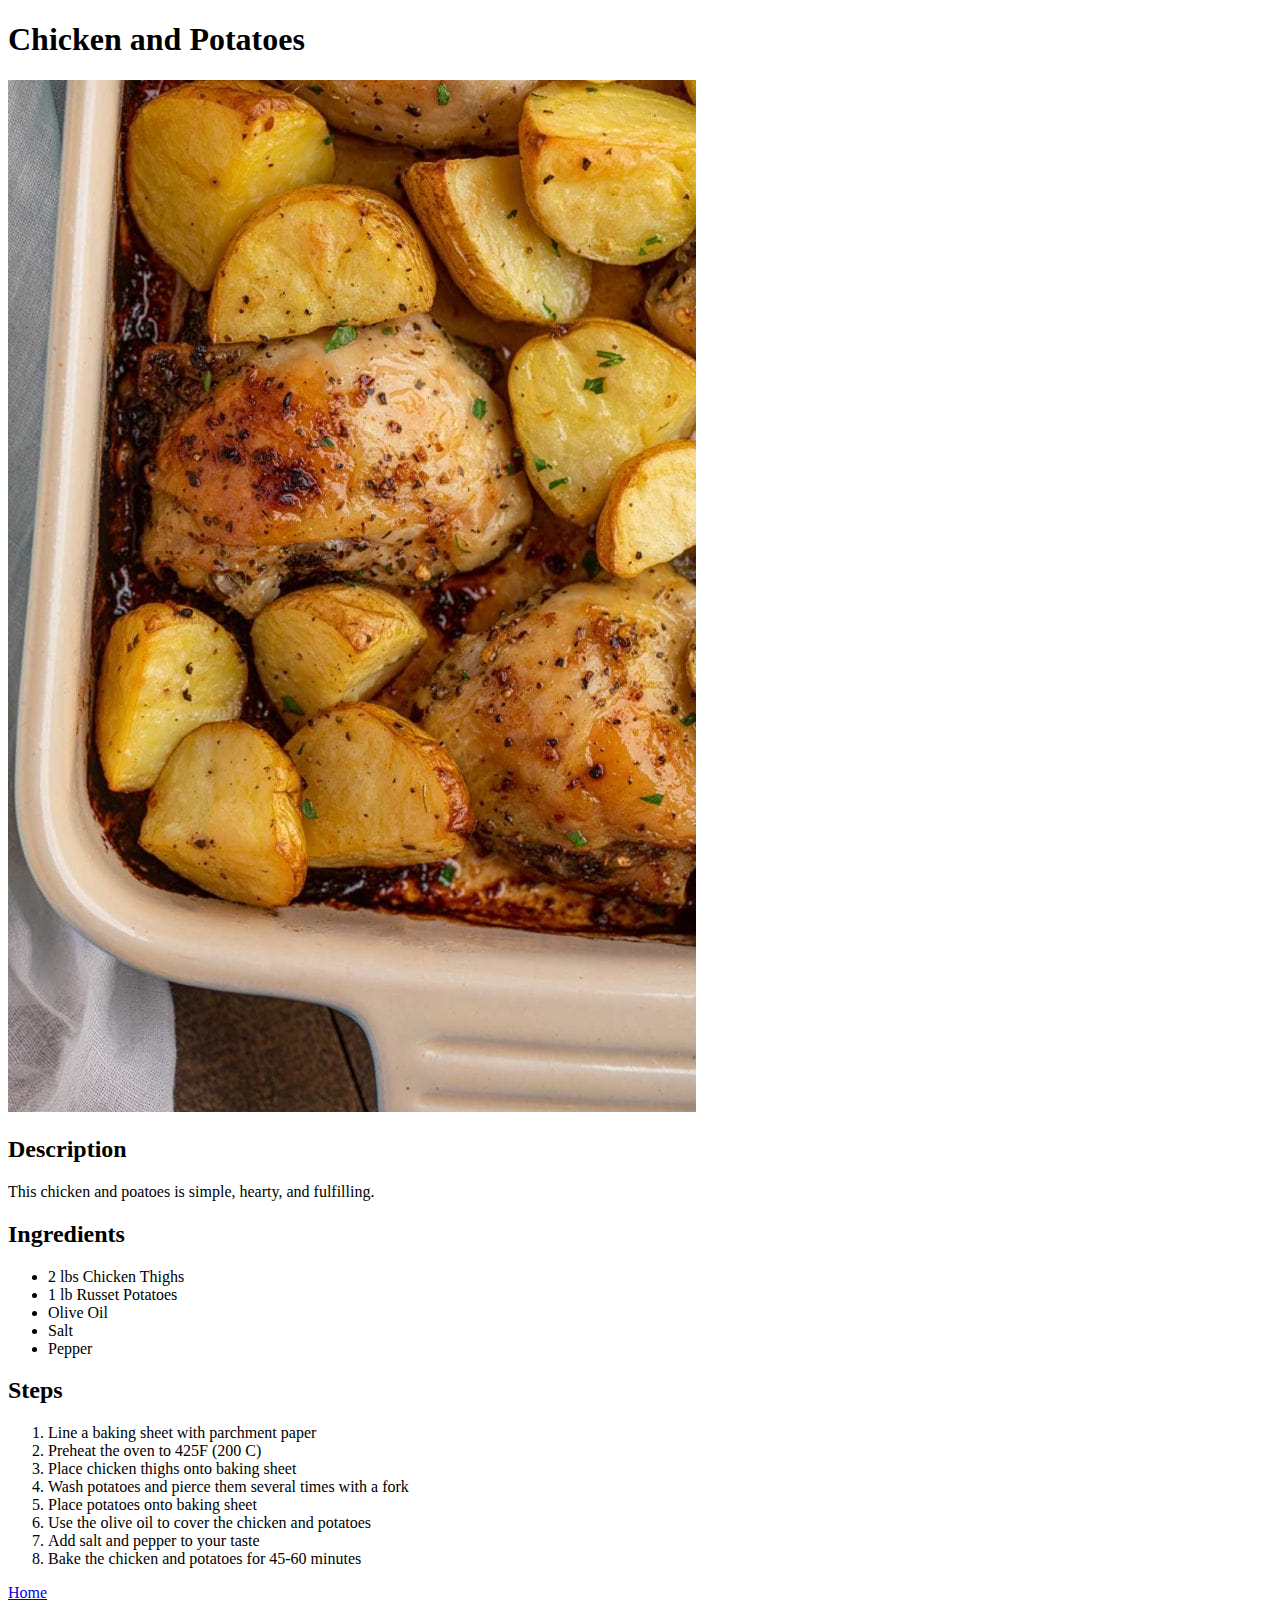
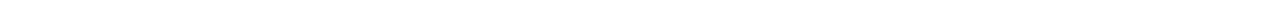
==== pages/chicken.html @ 822c7baf "Created Recipe Homepage with recipes for chicken and potatoes, turkey mix, and cookies" ====
<!DOCTYPE html>
<html lang="en">
    <head>
        <meta charset="utf-8">
        <title>Chicken and Potatoes Recipe</title>
    </head>
    <body>
        <h1>Chicken and Potatoes</h1>
        <img src=../images/Chicken.jpg alt="Baked Chicken">
        <h2>Description</h2>
        <p>This chicken and poatoes is simple, hearty, and fulfilling.</p>
        <h2>Ingredients</h2>
        <ul>
            <li> 2 lbs Chicken Thighs </li>
            <li> 1 lb Russet Potatoes </li>
            <li> Olive Oil </li> 
            <li> Salt </li>
            <li> Pepper </li>
        </ul>
        <h2>Steps</h2> 
        <ol>
            <li> Line a baking sheet with parchment paper </li>
            <li> Preheat the oven to 425F (200 C) </li>
            <li> Place chicken thighs onto baking sheet </li>
            <li> Wash potatoes and pierce them several times with a fork </li>
            <li> Place potatoes onto baking sheet </li>
            <li> Use the olive oil to cover the chicken and potatoes </li>
            <li> Add salt and pepper to your taste </li>
            <li> Bake the chicken and potatoes for 45-60 minutes </li>
        </ol>

        <a href=../index.html>Home</a>

    </body>





</html>
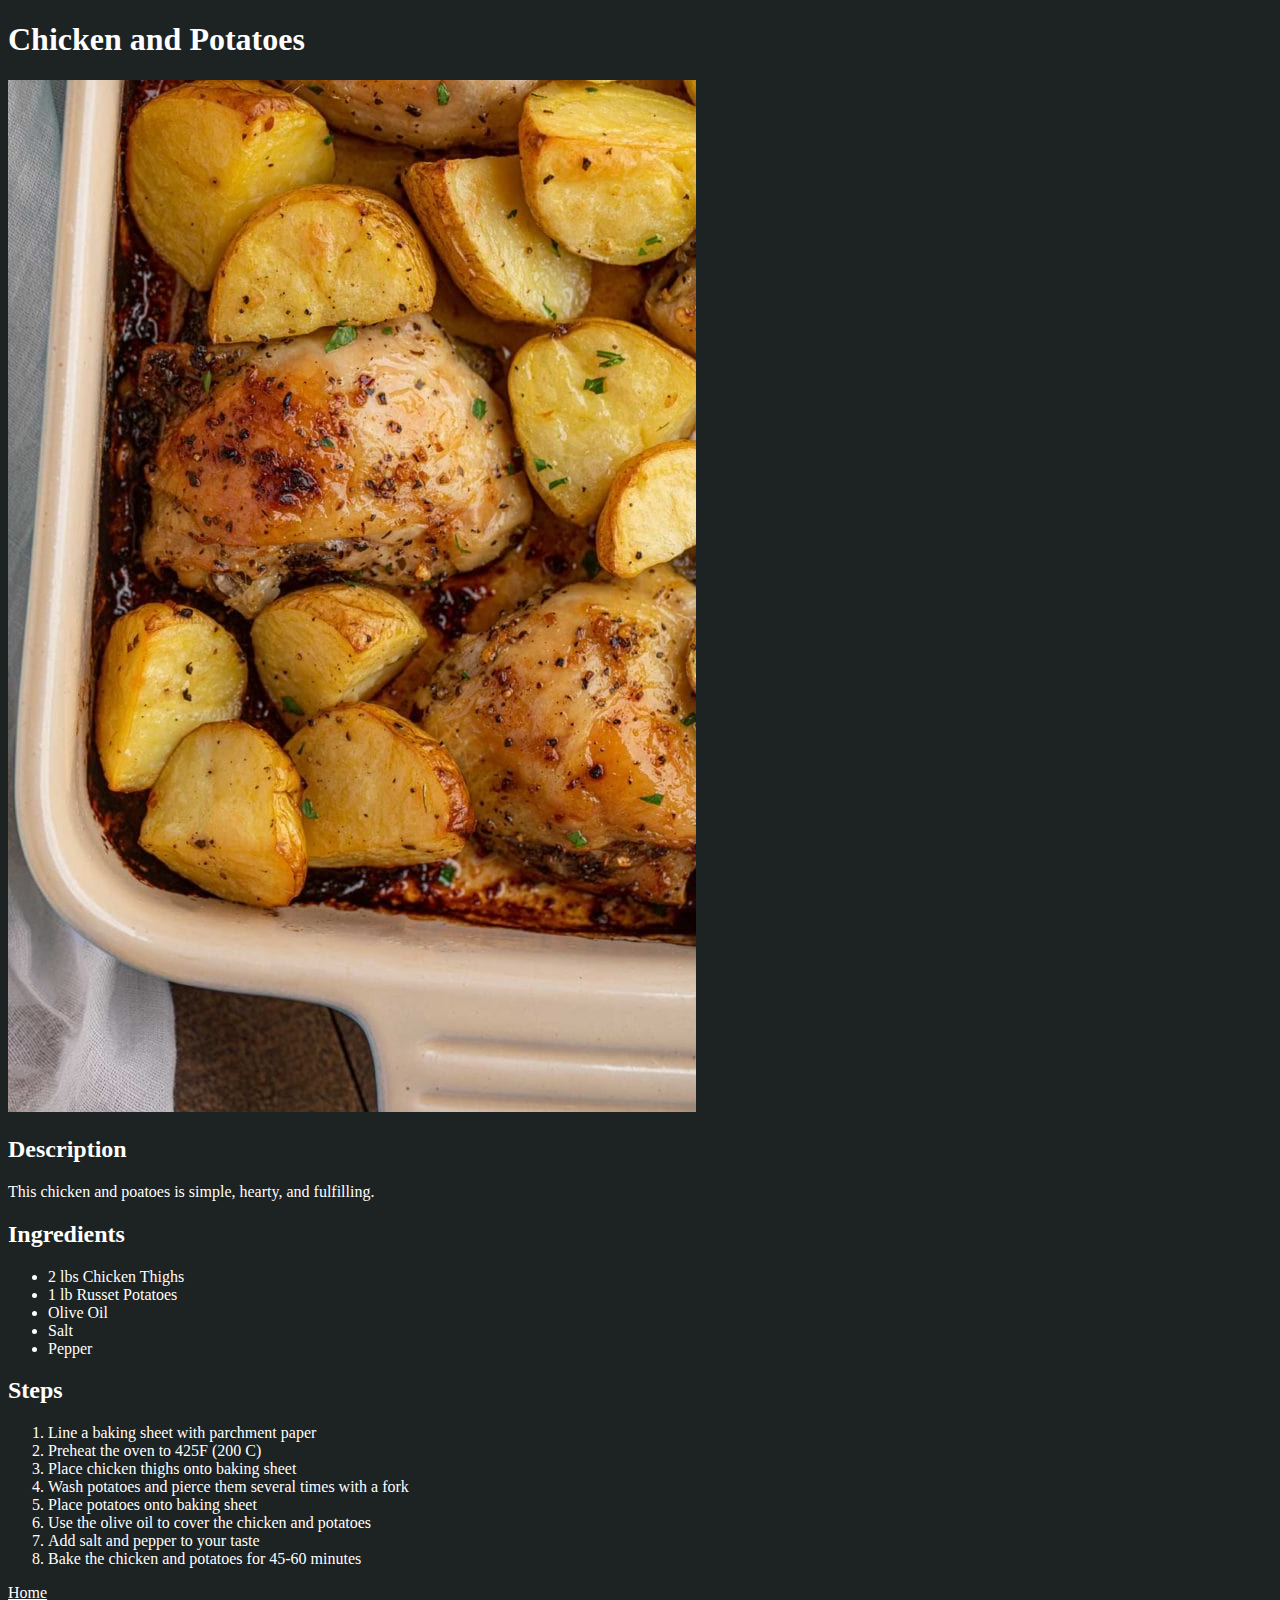
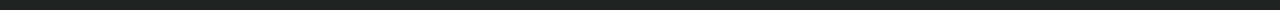
==== commit 96e0cdae: "Added CSS basic styling" ====
--- a/pages/chicken.html
+++ b/pages/chicken.html
@@ -1,6 +1,7 @@
 <!DOCTYPE html>
 <html lang="en">
     <head>
+        <link rel="stylesheet" href=../styles.css>
         <meta charset="utf-8">
         <title>Chicken and Potatoes Recipe</title>
     </head>
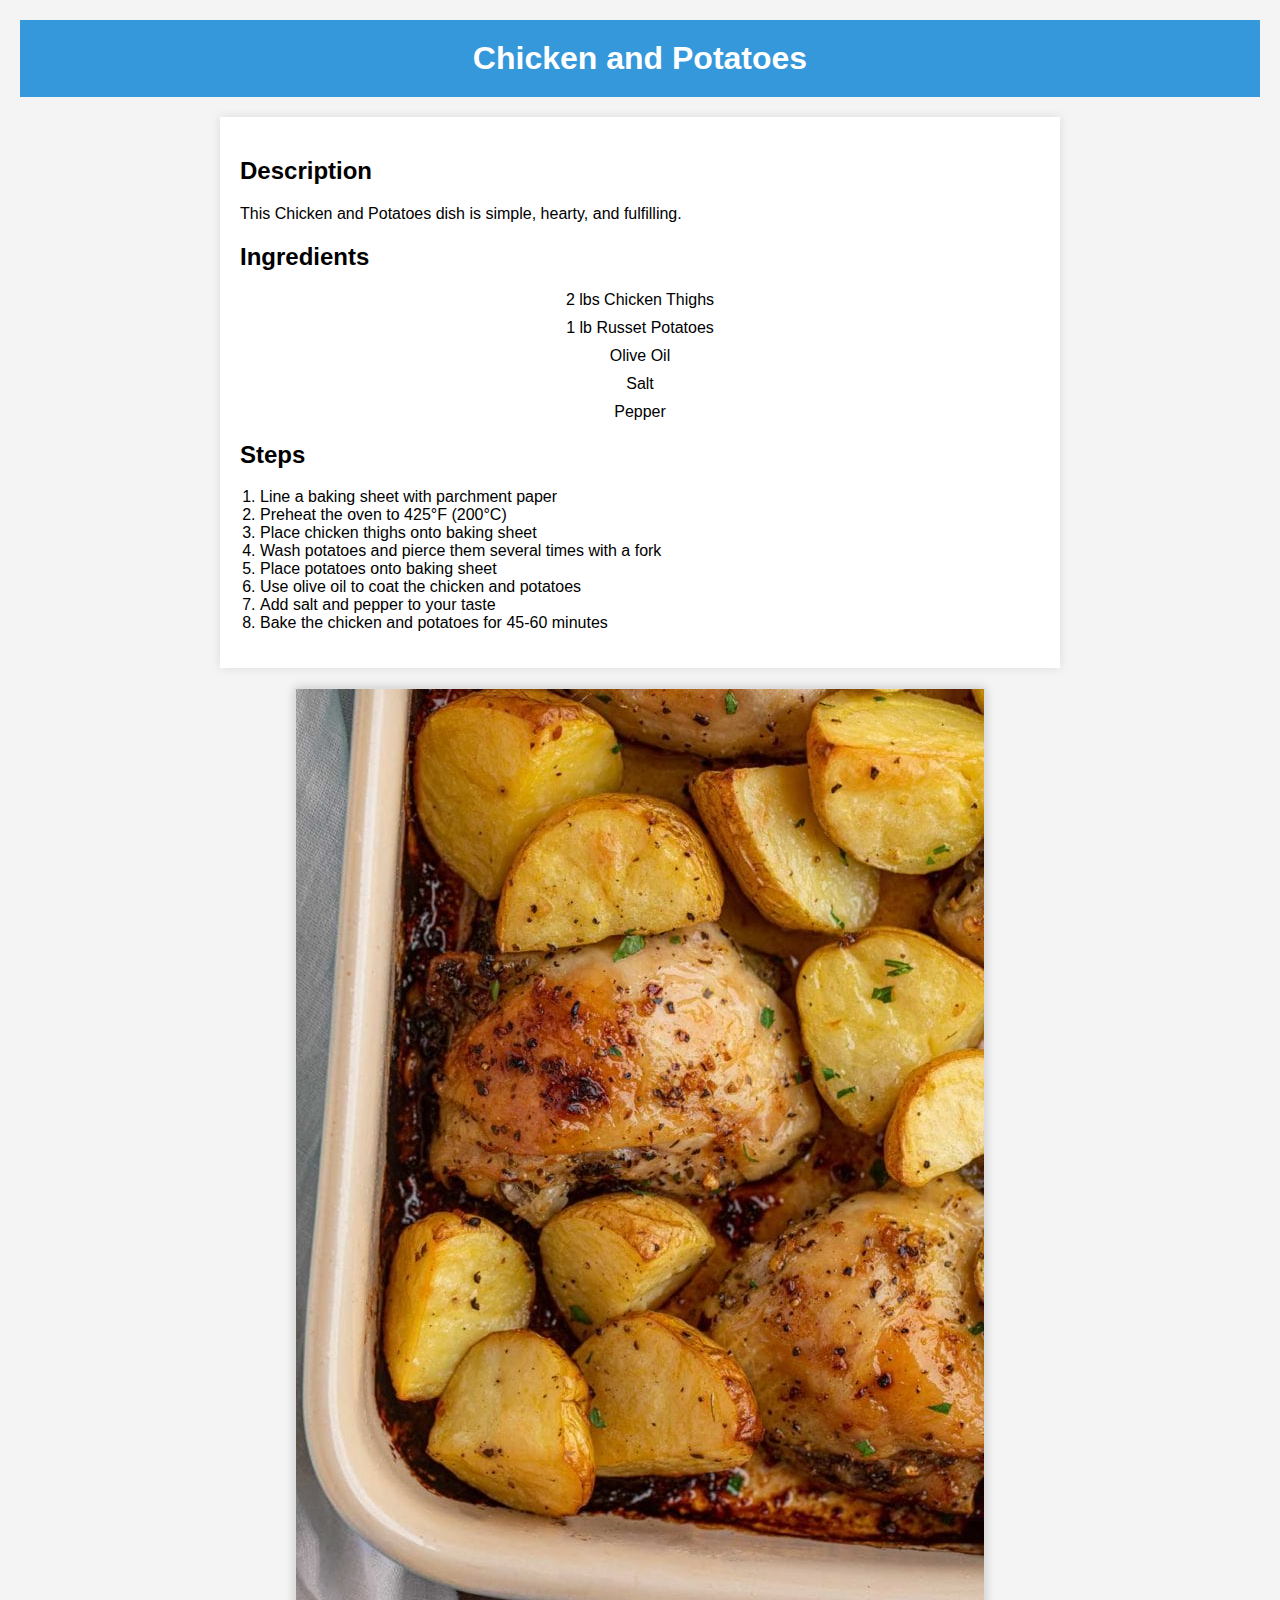
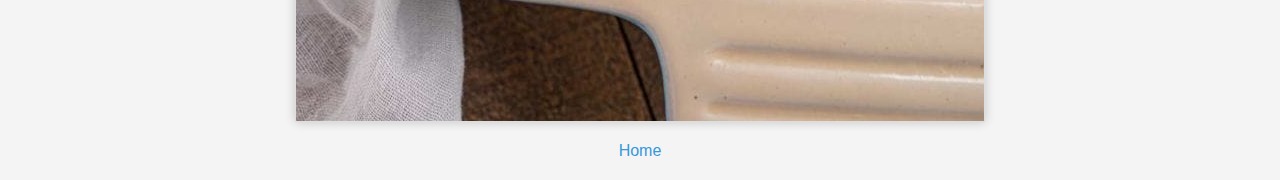
==== commit 6759d03a: "Update chicken.html" ====
--- a/pages/chicken.html
+++ b/pages/chicken.html
@@ -1,41 +1,42 @@
 <!DOCTYPE html>
 <html lang="en">
-    <head>
-        <link rel="stylesheet" href=../styles.css>
-        <meta charset="utf-8">
-        <title>Chicken and Potatoes Recipe</title>
-    </head>
-    <body>
+<head>
+    <link rel="stylesheet" href="../styles.css">
+    <meta charset="utf-8">
+    <title>Chicken and Potatoes Recipe</title>
+</head>
+<body>
+    <header>
         <h1>Chicken and Potatoes</h1>
-        <img src=../images/Chicken.jpg alt="Baked Chicken">
-        <h2>Description</h2>
-        <p>This chicken and poatoes is simple, hearty, and fulfilling.</p>
-        <h2>Ingredients</h2>
-        <ul>
-            <li> 2 lbs Chicken Thighs </li>
-            <li> 1 lb Russet Potatoes </li>
-            <li> Olive Oil </li> 
-            <li> Salt </li>
-            <li> Pepper </li>
-        </ul>
-        <h2>Steps</h2> 
-        <ol>
-            <li> Line a baking sheet with parchment paper </li>
-            <li> Preheat the oven to 425F (200 C) </li>
-            <li> Place chicken thighs onto baking sheet </li>
-            <li> Wash potatoes and pierce them several times with a fork </li>
-            <li> Place potatoes onto baking sheet </li>
-            <li> Use the olive oil to cover the chicken and potatoes </li>
-            <li> Add salt and pepper to your taste </li>
-            <li> Bake the chicken and potatoes for 45-60 minutes </li>
-        </ol>
-
-        <a href=../index.html>Home</a>
-
-    </body>
-
-
-
-
-
-</html>+    </header>
+    <main>
+        <section class="recipe-details">
+            <h2>Description</h2>
+            <p>This Chicken and Potatoes dish is simple, hearty, and fulfilling.</p>
+            <h2>Ingredients</h2>
+            <ul class="ingredients-list">
+                <li>2 lbs Chicken Thighs</li>
+                <li>1 lb Russet Potatoes</li>
+                <li>Olive Oil</li>
+                <li>Salt</li>
+                <li>Pepper</li>
+            </ul>
+            <h2>Steps</h2>
+            <ol class="steps-list">
+                <li>Line a baking sheet with parchment paper</li>
+                <li>Preheat the oven to 425°F (200°C)</li>
+                <li>Place chicken thighs onto baking sheet</li>
+                <li>Wash potatoes and pierce them several times with a fork</li>
+                <li>Place potatoes onto baking sheet</li>
+                <li>Use olive oil to coat the chicken and potatoes</li>
+                <li>Add salt and pepper to your taste</li>
+                <li>Bake the chicken and potatoes for 45-60 minutes</li>
+            </ol>
+        </section>
+        <img src="../images/Chicken.jpg" alt="Baked Chicken" class="recipe-image">
+    </main>
+    <footer>
+        <a href="../index.html">Home</a>
+    </footer>
+</body>
+</html>
--- a/styles.css
+++ b/styles.css
@@ -0,0 +1,93 @@
+/* Reset some default styles */
+html, body, h1, ul, li, a {
+    margin: 0;
+    padding: 0;
+}
+
+/* Set a background color and font family */
+body {
+    background-color: #f4f4f4;
+    font-family: Arial, sans-serif;
+    padding: 20px;
+}
+
+/* Style the header */
+header {
+    background-color: #3498db;
+    color: #fff;
+    text-align: center;
+    padding: 20px;
+}
+
+/* Style the recipe image */
+.recipe-image {
+    display: block;
+    margin: 0 auto;
+    max-width: 100%;
+    height: auto;
+    border: 1px solid #ddd;
+    box-shadow: 0px 0px 10px rgba(0, 0, 0, 0.2);
+}
+
+/* Style the recipe details section */
+.recipe-details {
+    max-width: 800px;
+    margin: 20px auto;
+    padding: 20px;
+    background-color: #fff;
+    box-shadow: 0px 0px 10px rgba(0, 0, 0, 0.1);
+}
+
+/* Style the ingredients list */
+.ingredients-list {
+    list-style: none;
+    padding: 0;
+    text-align: center;
+}
+
+.ingredients-list li {
+    margin-bottom: 10px;
+}
+
+/* Style the steps list */
+.steps-list {
+    list-style: decimal;
+    padding-left: 20px;
+}
+
+/* Style the navigation menu */
+nav ul {
+    list-style: none;
+    padding: 0;
+}
+
+nav li {
+    margin-bottom: 10px;
+}
+
+nav a {
+    text-decoration: none;
+    color: #333;
+    display: block;
+    padding: 10px;
+    border: 1px solid #ddd;
+    background-color: #fff;
+    transition: background-color 0.3s ease;
+}
+
+nav a:hover {
+    background-color: #3498db;
+    color: #fff;
+}
+
+/* Style the footer */
+footer {
+    text-align: center;
+    margin-top: 20px;
+}
+
+footer a {
+    text-decoration: none;
+    color: #3498db;
+    margin: 0 10px;
+}
